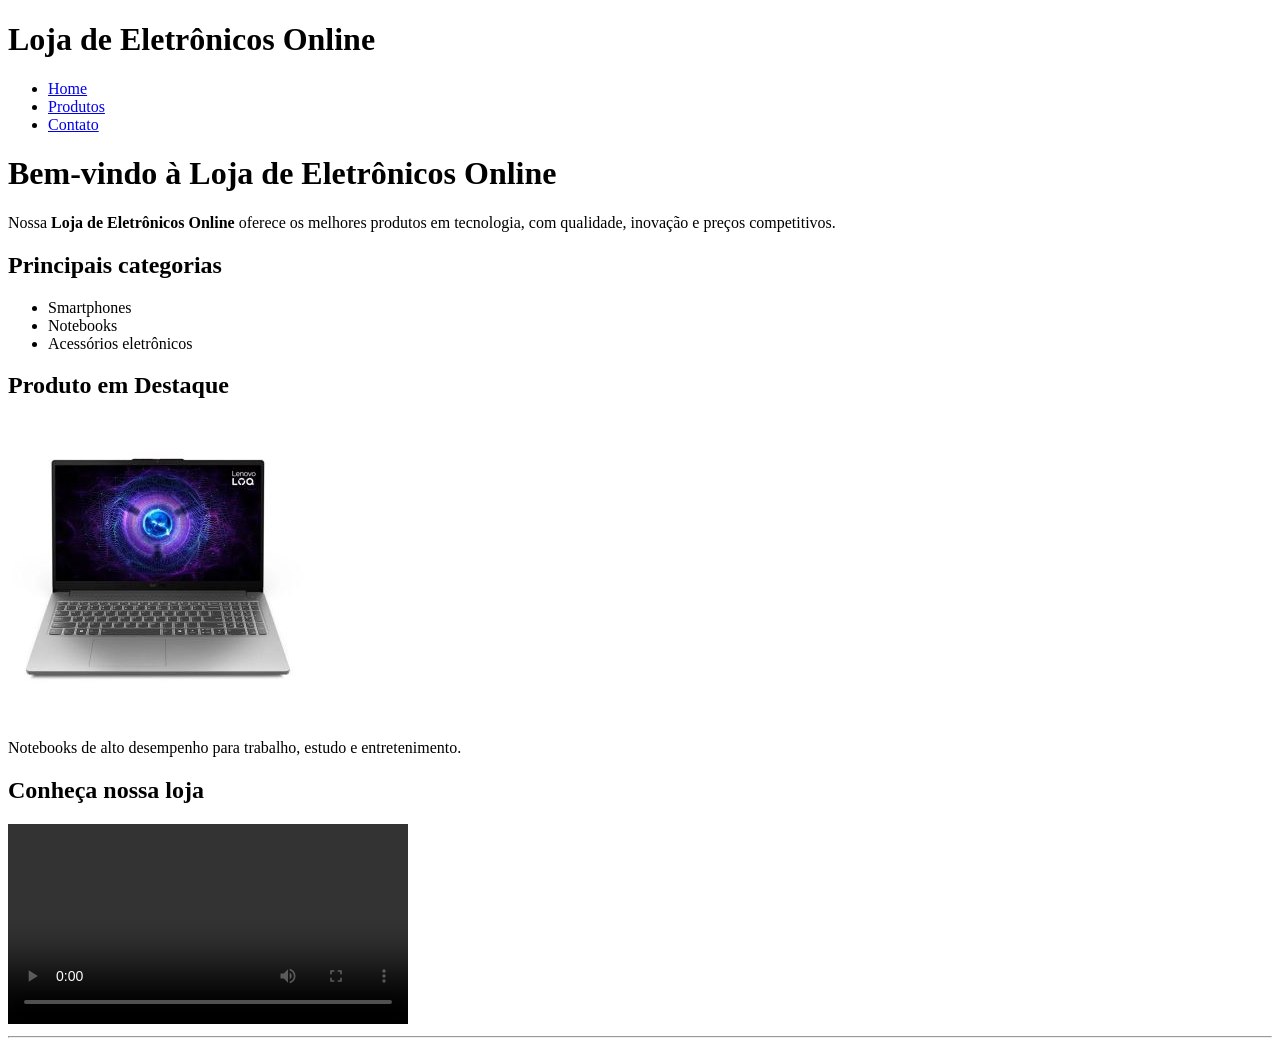
==== index.html @ 56da3137 "Aula 1" ====
<!DOCTYPE html>
<html lang="pt-BR">
<head>
    <meta charset="UTF-8">
    <title>Loja de Eletrônicos Online - Home</title>
</head>
<body>
    <header>
        <h1>Loja de Eletrônicos Online</h1>
        <nav>
            <ul>
                <li><a href="index.html">Home</a></li>
                <li><a href="produtos.html">Produtos</a></li>
                <li><a href="contato.html">Contato</a></li>
            </ul>
        </nav>
    </header>
    <h1>Bem-vindo à Loja de Eletrônicos Online</h1>

    <p>
        Nossa <strong>Loja de Eletrônicos Online</strong> oferece os melhores produtos em tecnologia,
        com qualidade, inovação e preços competitivos.
    </p>

    <h2>Principais categorias</h2>

    <ul>
        <li>Smartphones</li>
        <li>Notebooks</li>
        <li>Acessórios eletrônicos</li>
    </ul>

    <h2>Produto em Destaque</h2>

    <img src="imagens/notebook.jpg" alt="Notebook" width="300">

    <p>
        Notebooks de alto desempenho para trabalho, estudo e entretenimento.
    </p>

    <h2>Conheça nossa loja</h2>

    <video width="400" controls>
        <source src="videos/apresentacao_eletronicos.mp4" type="video/mp4">
        Seu navegador não suporta vídeo.
    </video>

    <hr>


  

</body>
</html>
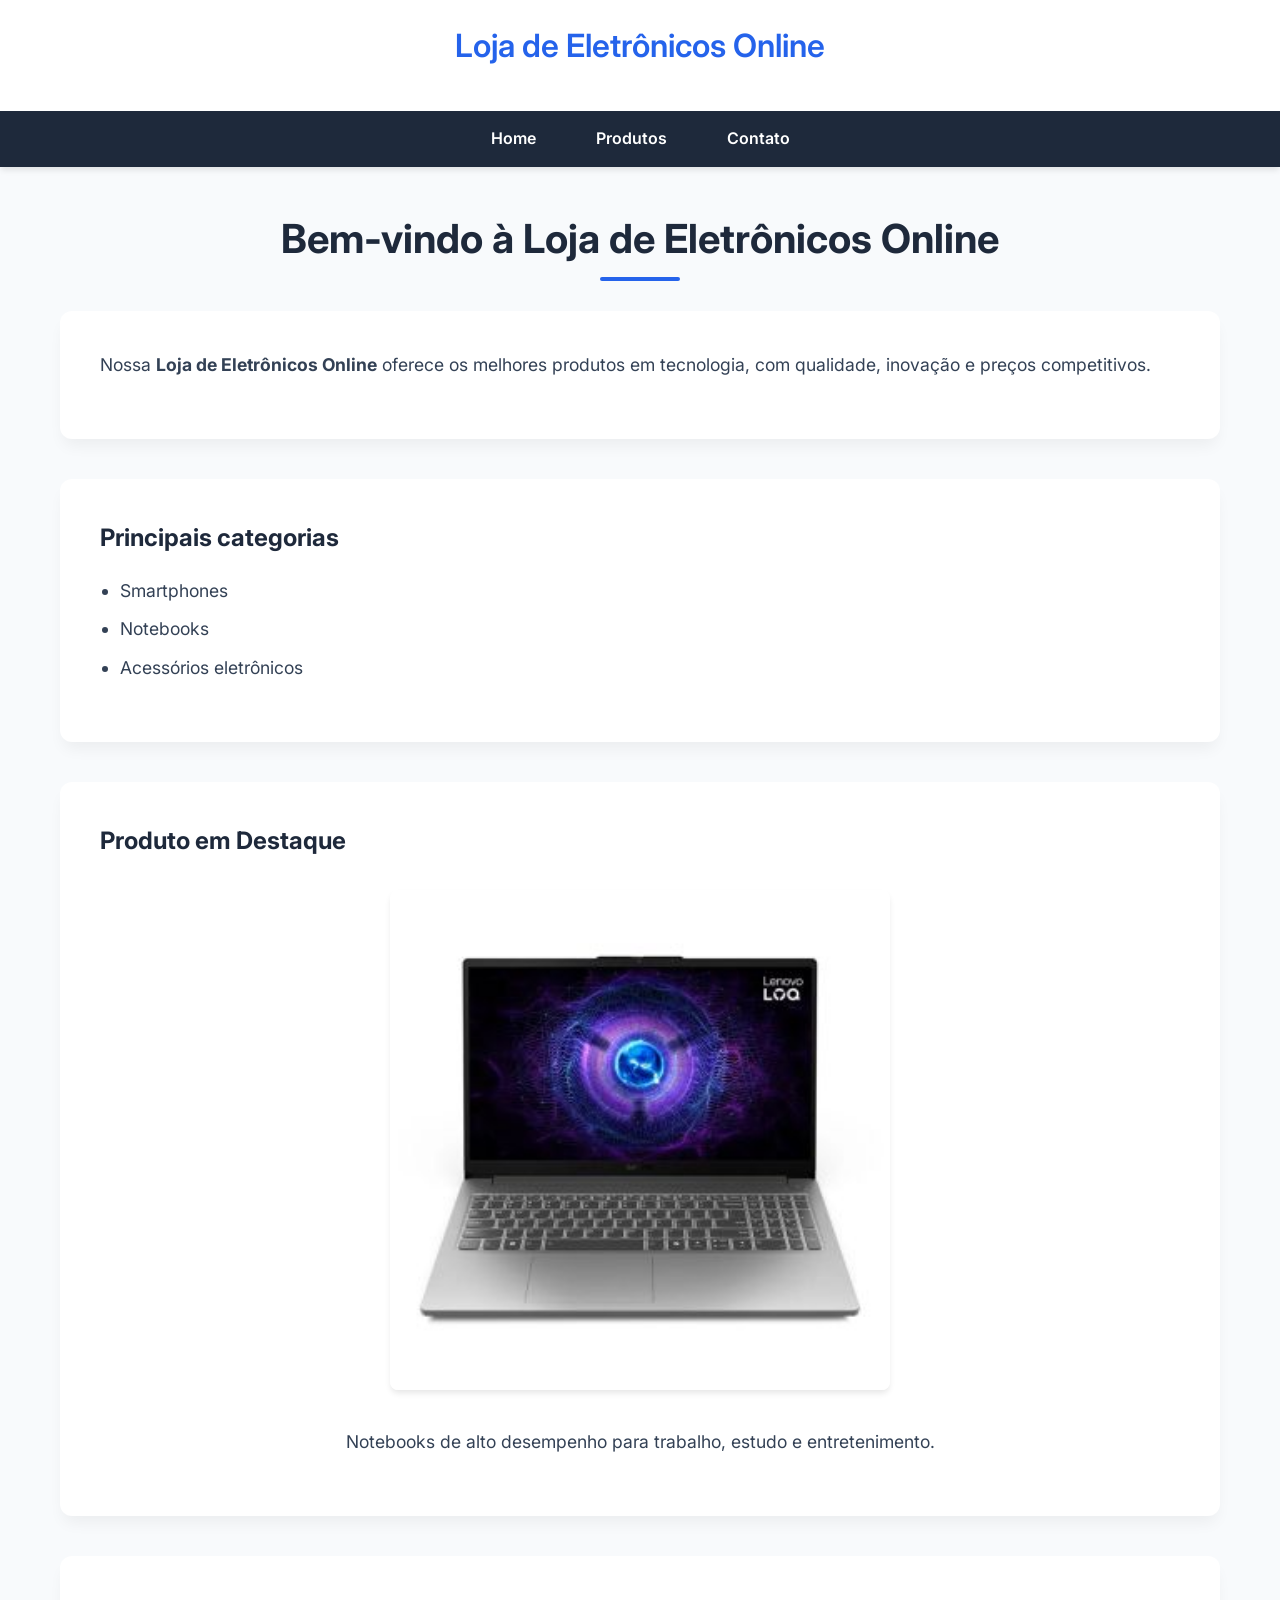
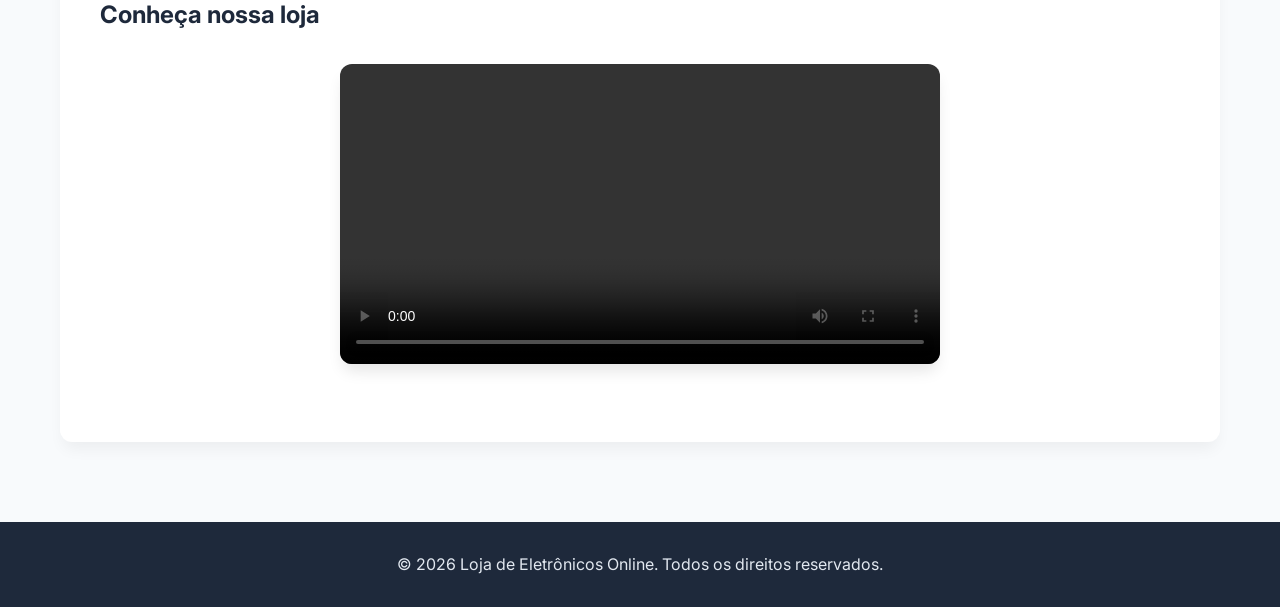
==== commit 0a08114b: "A3 adicionando CSS" ====
--- a/index.html
+++ b/index.html
@@ -1,54 +1,70 @@
-<!DOCTYPE html>
+<!doctype html>
 <html lang="pt-BR">
-<head>
-    <meta charset="UTF-8">
+  <head>
+    <meta charset="UTF-8" />
+    <meta name="viewport" content="width=device-width, initial-scale=1.0" />
     <title>Loja de Eletrônicos Online - Home</title>
-</head>
-<body>
+    <link rel="stylesheet" href="style.css" />
+  </head>
+  <body>
     <header>
-        <h1>Loja de Eletrônicos Online</h1>
-        <nav>
-            <ul>
-                <li><a href="index.html">Home</a></li>
-                <li><a href="produtos.html">Produtos</a></li>
-                <li><a href="contato.html">Contato</a></li>
-            </ul>
-        </nav>
+      <h1>Loja de Eletrônicos Online</h1>
+      <nav>
+        <ul>
+          <li><a href="index.html">Home</a></li>
+          <li><a href="produtos.html">Produtos</a></li>
+          <li><a href="contato.html">Contato</a></li>
+        </ul>
+      </nav>
     </header>
-    <h1>Bem-vindo à Loja de Eletrônicos Online</h1>
 
-    <p>
-        Nossa <strong>Loja de Eletrônicos Online</strong> oferece os melhores produtos em tecnologia,
-        com qualidade, inovação e preços competitivos.
-    </p>
+    <main>
+      <h1 class="page-title">Bem-vindo à Loja de Eletrônicos Online</h1>
 
-    <h2>Principais categorias</h2>
+      <section>
+        <p>
+          Nossa <strong>Loja de Eletrônicos Online</strong> oferece os melhores
+          produtos em tecnologia, com qualidade, inovação e preços competitivos.
+        </p>
+      </section>
 
-    <ul>
-        <li>Smartphones</li>
-        <li>Notebooks</li>
-        <li>Acessórios eletrônicos</li>
-    </ul>
+      <section>
+        <h2>Principais categorias</h2>
+        <ul class="category-list">
+          <li>Smartphones</li>
+          <li>Notebooks</li>
+          <li>Acessórios eletrônicos</li>
+        </ul>
+      </section>
 
-    <h2>Produto em Destaque</h2>
+      <section>
+        <h2>Produto em Destaque</h2>
+        <div class="media-container">
+          <img src="imagens/notebook.jpg" alt="Notebook" width="500" />
+        </div>
+        <p style="text-align: center">
+          Notebooks de alto desempenho para trabalho, estudo e entretenimento.
+        </p>
+      </section>
 
-    <img src="imagens/notebook.jpg" alt="Notebook" width="300">
+      <section>
+        <h2>Conheça nossa loja</h2>
+        <div class="media-container">
+          <video width="600" controls>
+            <source
+              src="videos/apresentacao_eletronicos.mp4"
+              type="video/mp4"
+            />
+            Seu navegador não suporta vídeo.
+          </video>
+        </div>
+      </section>
+    </main>
 
-    <p>
-        Notebooks de alto desempenho para trabalho, estudo e entretenimento.
-    </p>
-
-    <h2>Conheça nossa loja</h2>
-
-    <video width="400" controls>
-        <source src="videos/apresentacao_eletronicos.mp4" type="video/mp4">
-        Seu navegador não suporta vídeo.
-    </video>
-
-    <hr>
-
-
-  
-
-</body>
+    <footer>
+      <p>
+        &copy; 2026 Loja de Eletrônicos Online. Todos os direitos reservados.
+      </p>
+    </footer>
+  </body>
 </html>
--- a/style.css
+++ b/style.css
@@ -0,0 +1,272 @@
+@import url("https://fonts.googleapis.com/css2?family=Inter:wght@300;400;600&display=swap");
+
+:root {
+  --primary-color: #2563eb;
+  --primary-hover: #1d4ed8;
+  --secondary-color: #1e293b;
+  --background-color: #f8fafc;
+  --text-color: #334155;
+  --white: #ffffff;
+  --light-gray: #e2e8f0;
+  --transition: all 0.3s ease;
+}
+
+* {
+  margin: 0;
+  padding: 0;
+  box-sizing: border-box;
+}
+
+body {
+  font-family: "Inter", sans-serif;
+  background-color: var(--background-color);
+  color: var(--text-color);
+  line-height: 1.6;
+  display: flex;
+  flex-direction: column;
+  min-height: 100vh;
+}
+
+/* Header & Navigation */
+header {
+  background-color: var(--white);
+  box-shadow: 0 4px 6px -1px rgba(0, 0, 0, 0.1);
+  position: sticky;
+  top: 0;
+  z-index: 1000;
+}
+
+header h1 {
+  text-align: center;
+  padding: 20px 0;
+  color: var(--primary-color);
+  font-size: 2rem;
+  font-weight: 600;
+}
+
+nav {
+  background-color: var(--secondary-color);
+}
+
+nav ul {
+  list-style: none;
+  display: flex;
+  justify-content: center;
+}
+
+nav ul li {
+  margin: 0;
+}
+
+nav ul li a {
+  display: block;
+  padding: 15px 30px;
+  color: var(--white);
+  text-decoration: none;
+  font-weight: 600;
+  transition: var(--transition);
+}
+
+nav ul li a:hover {
+  background-color: var(--primary-color);
+}
+
+/* Main Content */
+main {
+  flex: 1;
+  max-width: 1200px;
+  margin: 40px auto;
+  padding: 0 20px;
+  width: 100%;
+}
+
+h1,
+h2,
+h3 {
+  color: var(--secondary-color);
+  margin-bottom: 20px;
+}
+
+h1.page-title {
+  font-size: 2.5rem;
+  text-align: center;
+  margin-bottom: 40px;
+  position: relative;
+}
+
+h1.page-title::after {
+  content: "";
+  width: 80px;
+  height: 4px;
+  background-color: var(--primary-color);
+  position: absolute;
+  bottom: -10px;
+  left: 50%;
+  transform: translateX(-50%);
+  border-radius: 2px;
+}
+
+p {
+  margin-bottom: 20px;
+  font-size: 1.1rem;
+}
+
+/* Sections */
+section {
+  background-color: var(--white);
+  border-radius: 12px;
+  padding: 40px;
+  margin-bottom: 40px;
+  box-shadow: 0 10px 15px -3px rgba(0, 0, 0, 0.05);
+  transition: var(--transition);
+}
+
+section:hover {
+  transform: translateY(-5px);
+  box-shadow: 0 20px 25px -5px rgba(0, 0, 0, 0.1);
+}
+
+/* Lists */
+ul.category-list,
+ol.product-list {
+  margin-left: 20px;
+  margin-bottom: 20px;
+}
+
+ul.category-list li,
+ol.product-list li {
+  margin-bottom: 10px;
+  font-size: 1.1rem;
+}
+
+/* Images & Video */
+.media-container {
+  text-align: center;
+  margin: 30px 0;
+}
+
+img {
+  max-width: 100%;
+  height: auto;
+  border-radius: 8px;
+  box-shadow: 0 4px 6px -1px rgba(0, 0, 0, 0.1);
+  transition: var(--transition);
+}
+
+img:hover {
+  transform: scale(1.02);
+}
+
+video {
+  max-width: 100%;
+  border-radius: 12px;
+  box-shadow: 0 10px 15px -3px rgba(0, 0, 0, 0.1);
+}
+
+hr {
+  border: none;
+  border-top: 2px solid var(--light-gray);
+  margin: 40px 0;
+}
+
+/* Footer */
+footer {
+  background-color: var(--secondary-color);
+  color: var(--light-gray);
+  text-align: center;
+  padding: 30px 20px;
+  margin-top: auto;
+}
+
+footer p {
+  margin: 0;
+  font-size: 1rem;
+}
+
+/* Form Styling (Contato) */
+.contact-form {
+  display: flex;
+  flex-direction: column;
+  gap: 20px;
+  max-width: 600px;
+  margin: 0 auto;
+}
+
+.form-group {
+  display: flex;
+  flex-direction: column;
+  text-align: left;
+}
+
+.form-group label {
+  font-weight: 600;
+  margin-bottom: 8px;
+  color: var(--secondary-color);
+}
+
+.form-group input,
+.form-group select,
+.form-group textarea {
+  padding: 12px;
+  border: 1px solid var(--light-gray);
+  border-radius: 8px;
+  font-family: inherit;
+  font-size: 1rem;
+  transition: var(--transition);
+}
+
+.form-group input:focus,
+.form-group select:focus,
+.form-group textarea:focus {
+  outline: none;
+  border-color: var(--primary-color);
+  box-shadow: 0 0 0 3px rgba(37, 99, 235, 0.2);
+}
+
+.form-group textarea {
+  resize: vertical;
+  min-height: 120px;
+}
+
+button[type="submit"] {
+  background-color: var(--primary-color);
+  color: var(--white);
+  border: none;
+  padding: 15px 30px;
+  font-size: 1.1rem;
+  font-weight: 600;
+  border-radius: 8px;
+  cursor: pointer;
+  transition: var(--transition);
+  align-self: center;
+}
+
+button[type="submit"]:hover {
+  background-color: var(--primary-hover);
+  transform: translateY(-2px);
+  box-shadow: 0 4px 6px -1px rgba(37, 99, 235, 0.3);
+}
+
+button[type="submit"]:active {
+  transform: translateY(0);
+}
+
+/* Responsive */
+@media (max-width: 768px) {
+  nav ul {
+    flex-direction: column;
+  }
+
+  nav ul li a {
+    text-align: center;
+    border-bottom: 1px solid rgba(255, 255, 255, 0.1);
+  }
+
+  .page-title {
+    font-size: 2rem;
+  }
+
+  section {
+    padding: 20px;
+  }
+}
